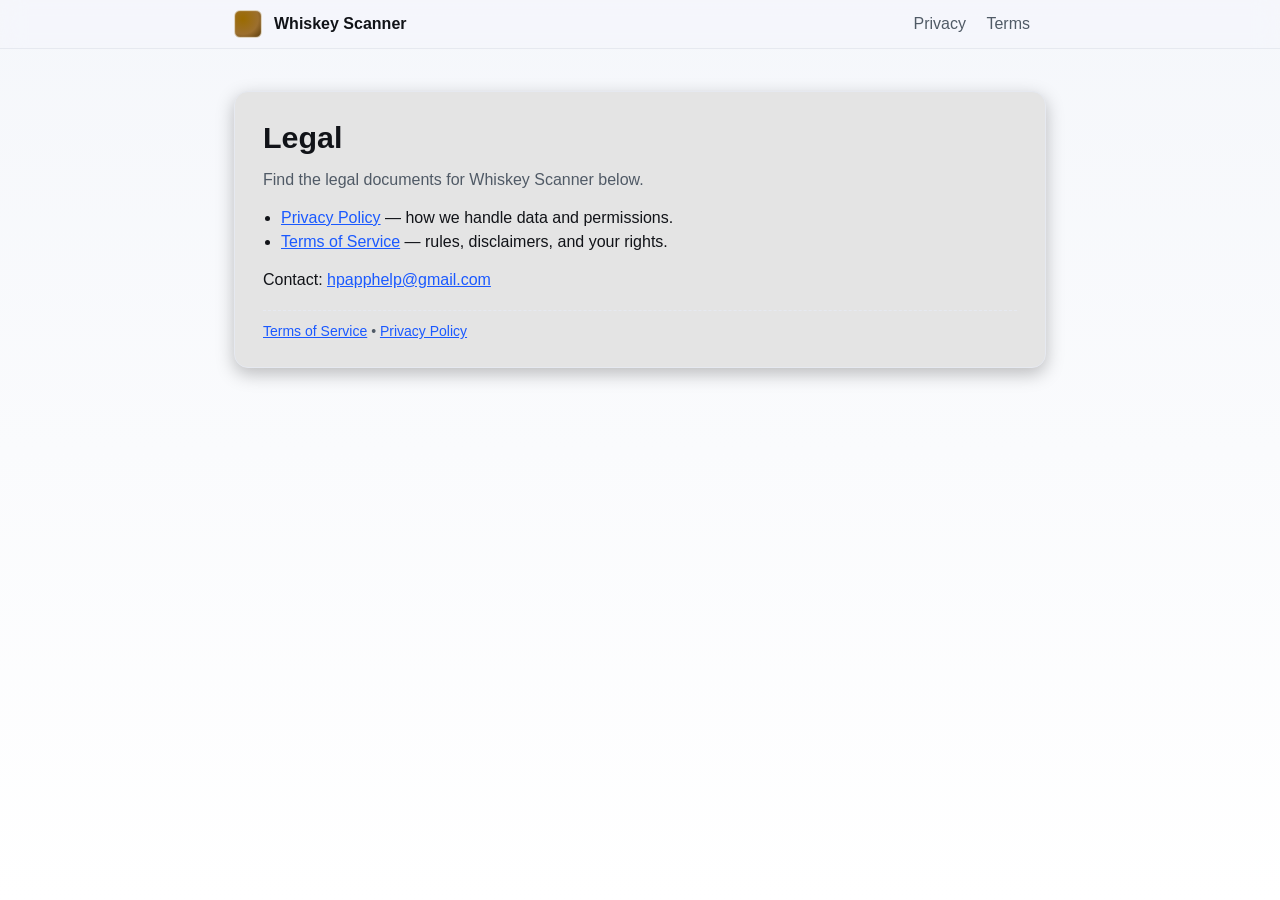
==== index.html @ f61fc5d9 "first commit" ====
<!doctype html>
<html lang="en">
  <head>
    <meta charset="utf-8" />
    <meta name="viewport" content="width=device-width, initial-scale=1" />
    <title>Whiskey Scanner — Legal</title>
    <meta name="description" content="Legal pages for the Whiskey Scanner mobile app." />
    <link rel="stylesheet" href="assets/styles.css" />
  </head>
  <body>
    <header class="site">
      <div class="wrap" style="display:flex;align-items:center;justify-content:space-between;padding:10px 24px;">
        <div class="brand">
          <div class="logo" aria-hidden="true"></div>
          <strong>Whiskey Scanner</strong>
        </div>
        <nav aria-label="Primary">
          <a href="privacy/">Privacy</a>
          <a href="terms/">Terms</a>
        </nav>
      </div>
    </header>

    <div class="wrap">
      <main role="main">
        <h1>Legal</h1>
        <p class="muted">Find the legal documents for Whiskey Scanner below.</p>
        <ul>
          <li><a href="privacy/">Privacy Policy</a> — how we handle data and permissions.</li>
          <li><a href="terms/">Terms of Service</a> — rules, disclaimers, and your rights.</li>
        </ul>
        <p>Contact: <a href="mailto:hpapphelp@gmail.com">hpapphelp@gmail.com</a></p>

        <div class="footer">
          <span><a href="terms/">Terms of Service</a></span>
          <span> • </span>
          <span><a href="privacy/">Privacy Policy</a></span>
        </div>
      </main>
    </div>
  </body>
  </html>
---- assets/styles.css ----
/* Whiskey Scanner Legal Pages — Shared Styles */
:root {
  --bg: #0b0c0f;
  --elev: #11131a;
  --text: #e8ecf1;
  --muted: #b7c1cc;
  --link: #8ab4ff;
  --accent: #f5c56a;
  --border: #222738;
}

* { box-sizing: border-box; }
html, body { height: 100%; }
body {
  margin: 0;
  font-family: -apple-system, BlinkMacSystemFont, "Segoe UI", Roboto, "Helvetica Neue", Arial, "Noto Sans", "Apple Color Emoji", "Segoe UI Emoji", sans-serif;
  background: linear-gradient(180deg, var(--bg), var(--elev));
  color: var(--text);
  -webkit-font-smoothing: antialiased;
  -moz-osx-font-smoothing: grayscale;
}

.wrap {
  max-width: 860px;
  margin: 0 auto;
  padding: 24px;
}

header.site {
  position: sticky;
  top: 0;
  backdrop-filter: saturate(1.2) blur(12px);
  background: color-mix(in oklab, var(--bg) 78%, transparent);
  border-bottom: 1px solid var(--border);
  z-index: 10;
}

.brand {
  display: flex;
  align-items: center;
  gap: 12px;
}
.logo {
  width: 28px;
  height: 28px;
  border-radius: 6px;
  background: radial-gradient(circle at 30% 30%, var(--accent), #9c6f2e 60%, #5a3b0c 100%);
  border: 1px solid #3a2a10;
  box-shadow: inset 0 0 0 1px rgba(255,255,255,0.08);
}

nav a {
  color: var(--muted);
  text-decoration: none;
  margin-right: 16px;
  font-weight: 500;
}
nav a.active { color: var(--text); }
nav a:hover, nav a:focus-visible { color: var(--link); }

main {
  background: color-mix(in oklab, var(--elev) 92%, black 8%);
  border: 1px solid var(--border);
  border-radius: 14px;
  padding: 28px;
  margin-top: 18px;
  box-shadow: 0 6px 18px rgba(0,0,0,0.25);
}

h1 { font-size: 1.9rem; margin: 0 0 12px; }
h2 { font-size: 1.25rem; margin: 28px 0 8px; }
h3 { font-size: 1.05rem; margin: 20px 0 6px; color: var(--muted); }
p { line-height: 1.6; color: var(--text); margin: 12px 0; }
small, .muted { color: var(--muted); }

ul { padding-left: 18px; }
li { margin: 6px 0; }

a { color: var(--link); }
a:hover, a:focus-visible { text-decoration: underline; }

.badge {
  display: inline-block;
  padding: 4px 10px;
  border-radius: 999px;
  background: #1b2235;
  border: 1px solid var(--border);
  color: var(--muted);
  font-size: 12px;
  margin-right: 8px;
}

.callout {
  border-left: 3px solid var(--accent);
  background: color-mix(in oklab, var(--elev) 85%, black 15%);
  padding: 12px 14px;
  border-radius: 8px;
}

.footer {
  margin: 18px 0 0;
  padding-top: 12px;
  border-top: 1px dashed var(--border);
  color: var(--muted);
  font-size: 14px;
}

code, kbd { font-family: ui-monospace, SFMono-Regular, Menlo, Consolas, monospace; font-size: .95em; }

@media (max-width: 640px) {
  main { padding: 20px; }
  nav a { margin-right: 12px; }
}

@media (prefers-color-scheme: light) {
  :root {
    --bg: #f5f7fb;
    --elev: #ffffff;
    --text: #111318;
    --muted: #505a66;
    --link: #1a59ff;
    --accent: #9b6b00;
    --border: #e6e9f0;
  }
  .logo { border-color: #e0d5c0; }
}

/* Print friendly */
@media print {
  header.site, nav { display: none; }
  main { box-shadow: none; border: none; }
}
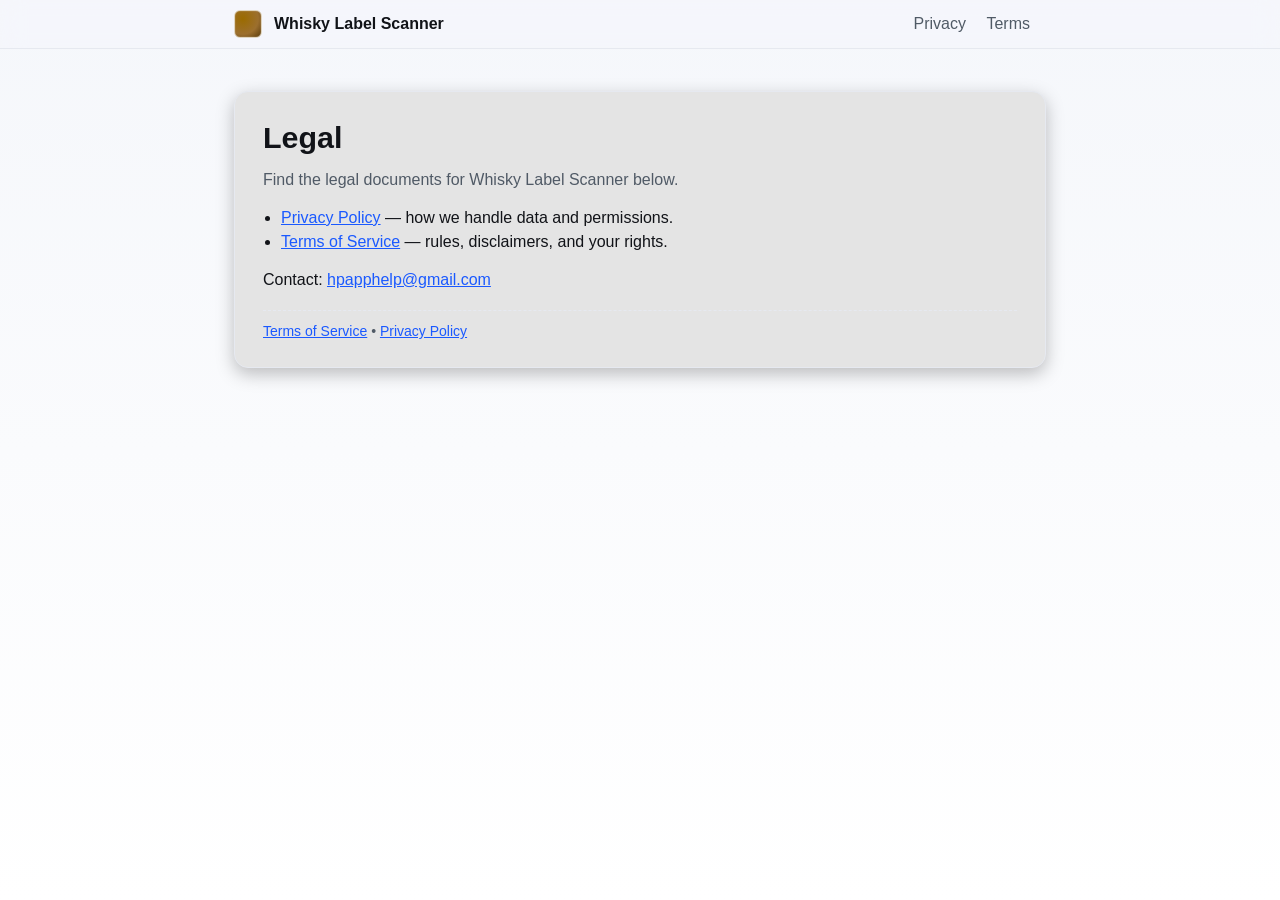
==== commit 1e048a37: "legal: update privacy policy for release 2.1" ====
--- a/index.html
+++ b/index.html
@@ -3,8 +3,8 @@
   <head>
     <meta charset="utf-8" />
     <meta name="viewport" content="width=device-width, initial-scale=1" />
-    <title>Whiskey Scanner — Legal</title>
-    <meta name="description" content="Legal pages for the Whiskey Scanner mobile app." />
+    <title>Whisky Label Scanner — Legal</title>
+    <meta name="description" content="Legal pages for the Whisky Label Scanner mobile app." />
     <link rel="stylesheet" href="assets/styles.css" />
   </head>
   <body>
@@ -12,7 +12,7 @@
       <div class="wrap" style="display:flex;align-items:center;justify-content:space-between;padding:10px 24px;">
         <div class="brand">
           <div class="logo" aria-hidden="true"></div>
-          <strong>Whiskey Scanner</strong>
+          <strong>Whisky Label Scanner</strong>
         </div>
         <nav aria-label="Primary">
           <a href="privacy/">Privacy</a>
@@ -24,7 +24,7 @@
     <div class="wrap">
       <main role="main">
         <h1>Legal</h1>
-        <p class="muted">Find the legal documents for Whiskey Scanner below.</p>
+        <p class="muted">Find the legal documents for Whisky Label Scanner below.</p>
         <ul>
           <li><a href="privacy/">Privacy Policy</a> — how we handle data and permissions.</li>
           <li><a href="terms/">Terms of Service</a> — rules, disclaimers, and your rights.</li>
@@ -40,4 +40,3 @@
     </div>
   </body>
   </html>
-
